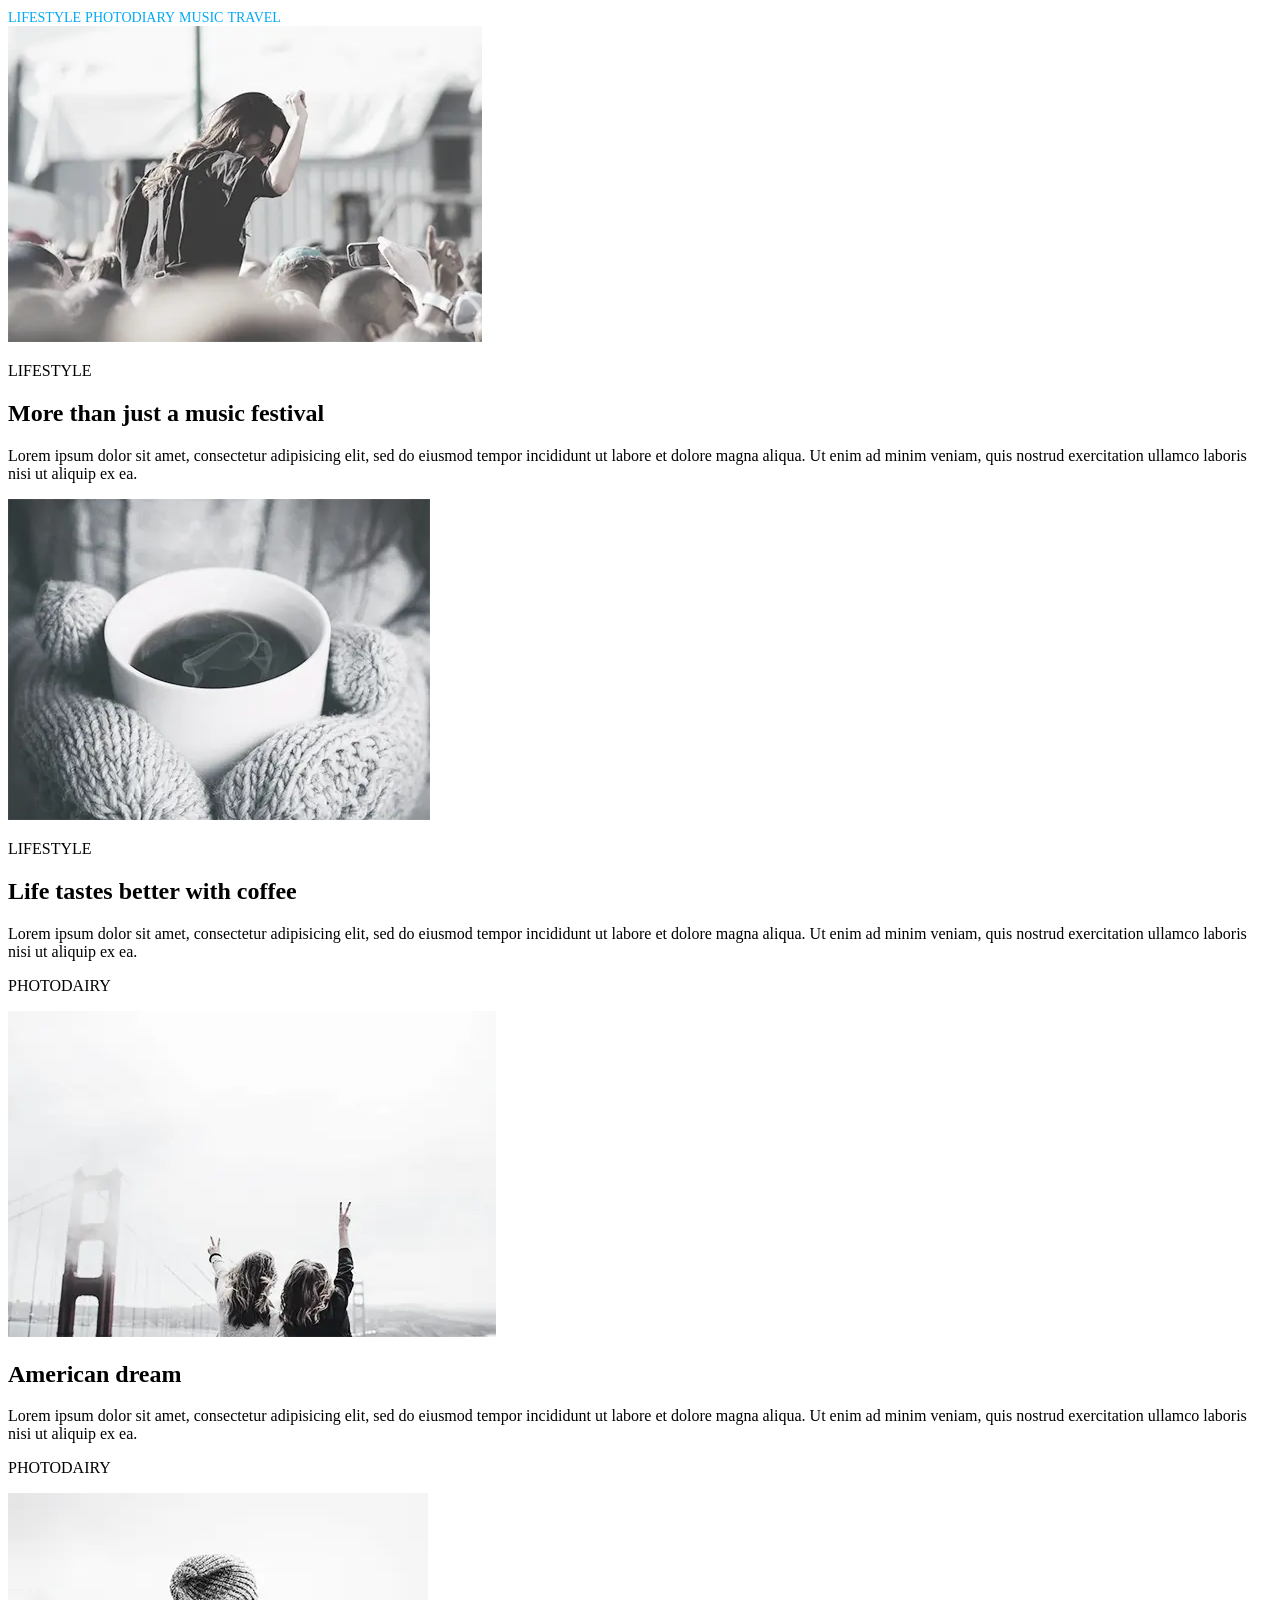
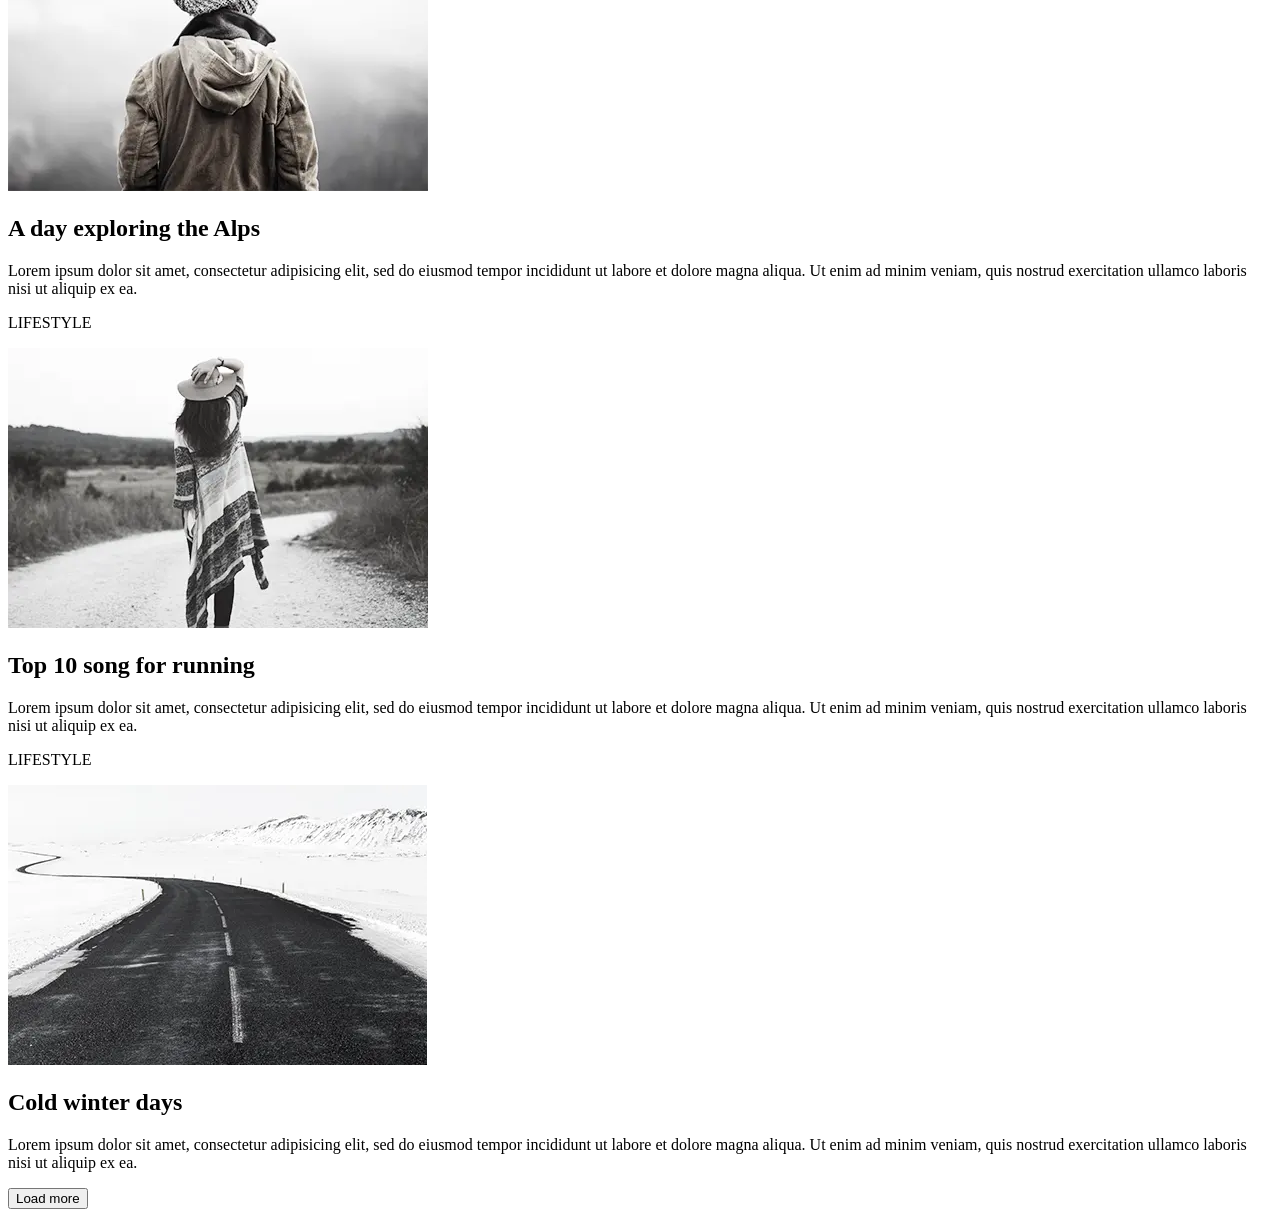
==== index.html @ 4827f7c0 "50%" ====
<!DOCTYPE html>
<html lang="en">
<head>
    <meta charset="UTF-8">
    <meta name="viewport" content="width=device-width, initial-scale=1.0">
    <title>Document</title>
</head>
<body>
    <link rel="stylesheet" href="style.css">
    <header>
        <a class="logo" href="#logo">LIFESTYLE</a>
        <a  class="logo" href="#PHOTODIARY">PHOTODIARY</a>
        <a class="logo" href="#MUSIC">MUSIC</a>
        <a class="logo" href="#TRAVEL">TRAVEL</a>
    </header>
    <main>
        <section>
      <article>
        <img src="./img/girl.webp" alt="girl">
        <p>LIFESTYLE</p>
        <h2>More than just a music festival </h2>
        <p>Lorem ipsum dolor sit amet, consectetur adipisicing elit, sed do eiusmod tempor incididunt ut labore et dolore magna aliqua. Ut enim ad minim veniam, quis nostrud exercitation ullamco laboris nisi ut aliquip ex ea.</p>
      </article>
      <article>
<img src="./img/cofe.webp" alt="cofe">
      <p>LIFESTYLE</p>
      <h2>Life tastes better with coffee</h2>
      <p>Lorem ipsum dolor sit amet, consectetur adipisicing elit, sed do eiusmod tempor incididunt ut labore et dolore magna aliqua. Ut enim ad minim veniam, quis nostrud exercitation ullamco laboris nisi ut aliquip ex ea.</p>
      </article>
      <article>
        <p>PHOTODAIRY</p>
        <img src="./img/2girls.webp" alt="2girls">
        <h2>American dream</h2>
    <p>Lorem ipsum dolor sit amet, consectetur adipisicing elit, sed do eiusmod tempor incididunt ut labore et dolore magna aliqua. Ut enim ad minim veniam, quis nostrud exercitation ullamco laboris nisi ut aliquip ex ea.</p>
      </article>
      <article>
        <p>PHOTODAIRY</p>
        <img src="./img/man.webp" alt="man">
        <h2>A day exploring the Alps</h2>
        <p>Lorem ipsum dolor sit amet, consectetur adipisicing elit, sed do eiusmod tempor incididunt ut labore et dolore magna aliqua. Ut enim ad minim veniam, quis nostrud exercitation ullamco laboris nisi ut aliquip ex ea.</p>
      </article>
      <article>
        <p>LIFESTYLE</p>
        <img src="./img/1girl.webp" alt="1girl">
        <h2>Top 10 song for running</h2>
        <p>Lorem ipsum dolor sit amet, consectetur adipisicing elit, sed do eiusmod tempor incididunt ut labore et dolore magna aliqua. Ut enim ad minim veniam, quis nostrud exercitation ullamco laboris nisi ut aliquip ex ea.</p>
      </article>
      <article>
        <p>LIFESTYLE</p>
        <img src="./img/road.webp" alt="road">
        <h2>Cold winter days</h2>
        <p>Lorem ipsum dolor sit amet, consectetur adipisicing elit, sed do eiusmod tempor incididunt ut labore et dolore magna aliqua. Ut enim ad minim veniam, quis nostrud exercitation ullamco laboris nisi ut aliquip ex ea.</p>
      </article>
      <button>Load more</button>

        </section>
        
    </main>
</body>
</html>
---- style.css ----
.logo{
    color: #03A9F4;
    font-weight: 400;
    font-size: 14px;
    line-height: 100%;
    letter-spacing: 0%;
    text-decoration: none;
}
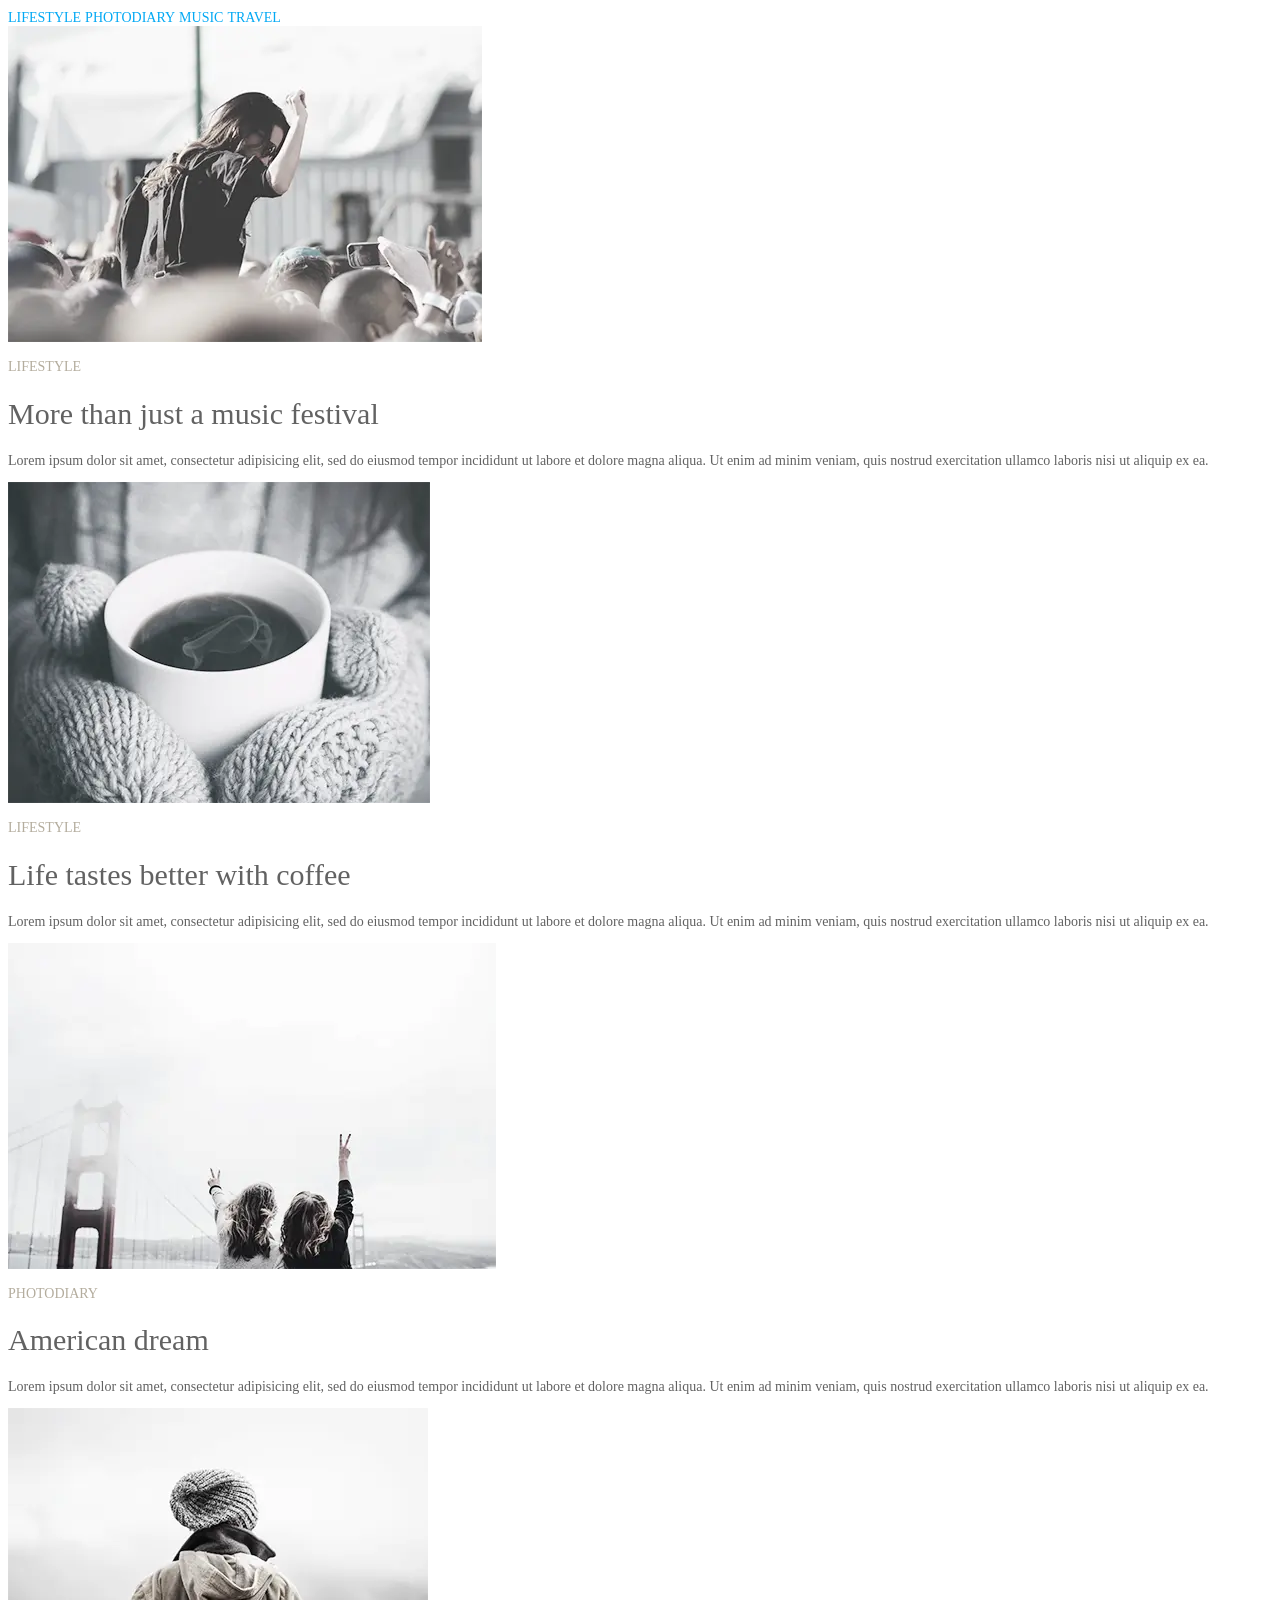
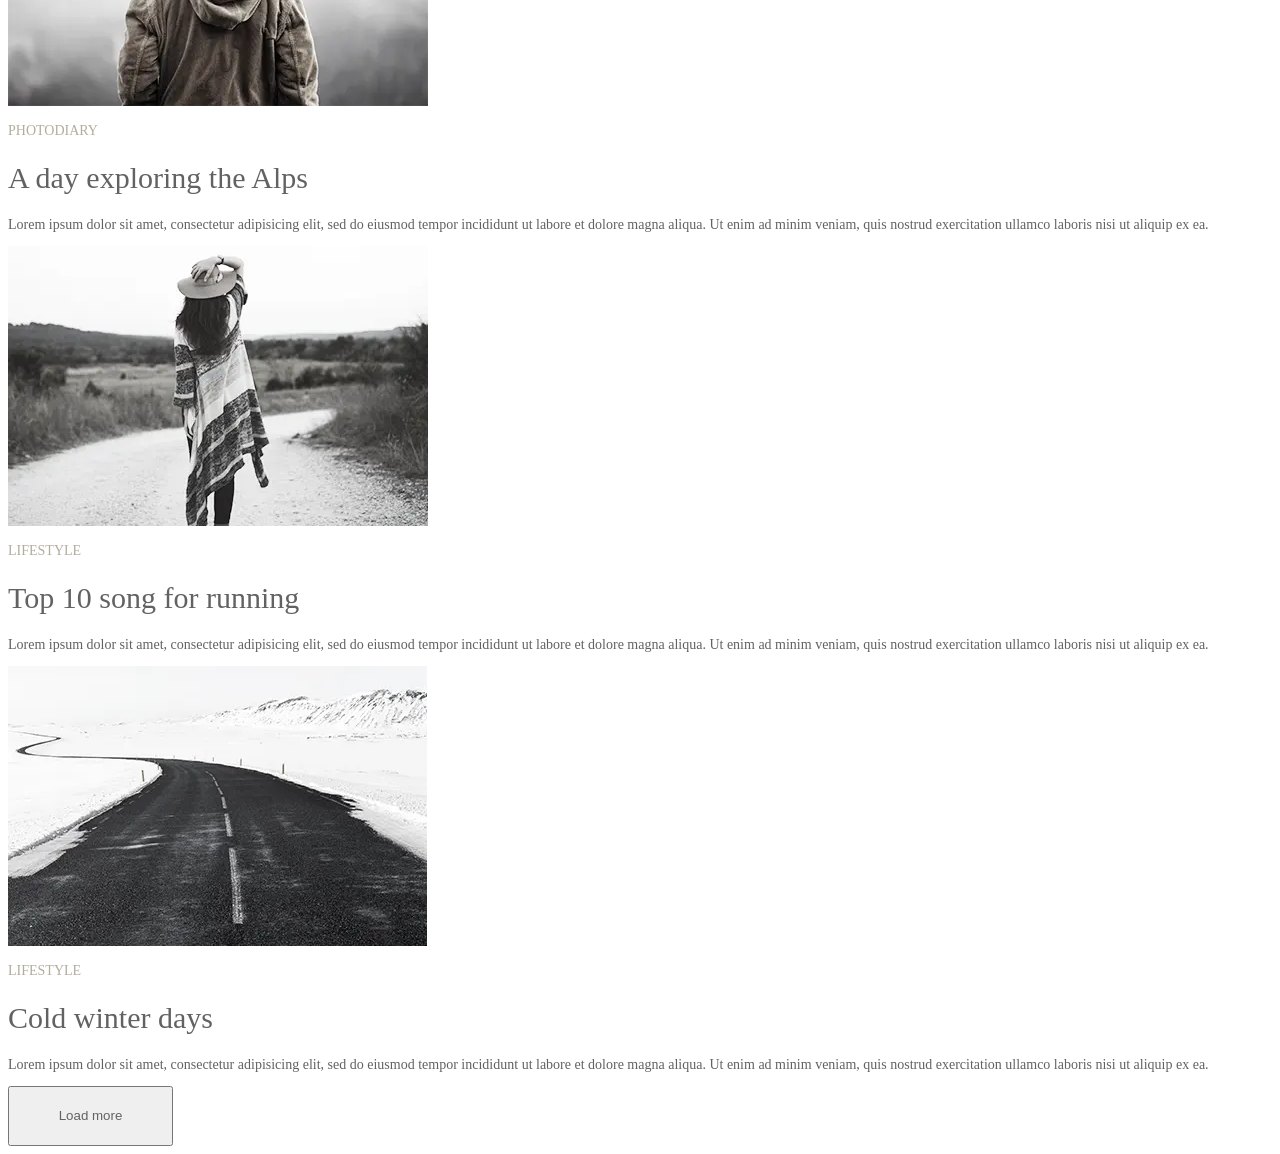
==== commit ed4469cb: "ready" ====
--- a/index.html
+++ b/index.html
@@ -17,39 +17,39 @@
         <section>
       <article>
         <img src="./img/girl.webp" alt="girl">
-        <p>LIFESTYLE</p>
-        <h2>More than just a music festival </h2>
-        <p>Lorem ipsum dolor sit amet, consectetur adipisicing elit, sed do eiusmod tempor incididunt ut labore et dolore magna aliqua. Ut enim ad minim veniam, quis nostrud exercitation ullamco laboris nisi ut aliquip ex ea.</p>
+        <p class="category">LIFESTYLE</p>
+        <h2 class="title">More than just a music festival </h2>
+        <p class="text">Lorem ipsum dolor sit amet, consectetur adipisicing elit, sed do eiusmod tempor incididunt ut labore et dolore magna aliqua. Ut enim ad minim veniam, quis nostrud exercitation ullamco laboris nisi ut aliquip ex ea.</p>
       </article>
       <article>
 <img src="./img/cofe.webp" alt="cofe">
-      <p>LIFESTYLE</p>
-      <h2>Life tastes better with coffee</h2>
-      <p>Lorem ipsum dolor sit amet, consectetur adipisicing elit, sed do eiusmod tempor incididunt ut labore et dolore magna aliqua. Ut enim ad minim veniam, quis nostrud exercitation ullamco laboris nisi ut aliquip ex ea.</p>
+      <p class="category">LIFESTYLE</p>
+      <h2  class="title">Life tastes better with coffee</h2>
+      <p class="text">Lorem ipsum dolor sit amet, consectetur adipisicing elit, sed do eiusmod tempor incididunt ut labore et dolore magna aliqua. Ut enim ad minim veniam, quis nostrud exercitation ullamco laboris nisi ut aliquip ex ea.</p>
       </article>
       <article>
-        <p>PHOTODAIRY</p>
         <img src="./img/2girls.webp" alt="2girls">
-        <h2>American dream</h2>
-    <p>Lorem ipsum dolor sit amet, consectetur adipisicing elit, sed do eiusmod tempor incididunt ut labore et dolore magna aliqua. Ut enim ad minim veniam, quis nostrud exercitation ullamco laboris nisi ut aliquip ex ea.</p>
+         <p class="photo">PHOTODIARY</p>
+        <h2  class="title">American dream</h2>
+    <p class="text">Lorem ipsum dolor sit amet, consectetur adipisicing elit, sed do eiusmod tempor incididunt ut labore et dolore magna aliqua. Ut enim ad minim veniam, quis nostrud exercitation ullamco laboris nisi ut aliquip ex ea.</p>
       </article>
       <article>
-        <p>PHOTODAIRY</p>
         <img src="./img/man.webp" alt="man">
-        <h2>A day exploring the Alps</h2>
-        <p>Lorem ipsum dolor sit amet, consectetur adipisicing elit, sed do eiusmod tempor incididunt ut labore et dolore magna aliqua. Ut enim ad minim veniam, quis nostrud exercitation ullamco laboris nisi ut aliquip ex ea.</p>
+          <p class="photo">PHOTODIARY</p>
+        <h2  class="title">A day exploring the Alps</h2>
+        <p class="text">Lorem ipsum dolor sit amet, consectetur adipisicing elit, sed do eiusmod tempor incididunt ut labore et dolore magna aliqua. Ut enim ad minim veniam, quis nostrud exercitation ullamco laboris nisi ut aliquip ex ea.</p>
       </article>
       <article>
-        <p>LIFESTYLE</p>
         <img src="./img/1girl.webp" alt="1girl">
-        <h2>Top 10 song for running</h2>
-        <p>Lorem ipsum dolor sit amet, consectetur adipisicing elit, sed do eiusmod tempor incididunt ut labore et dolore magna aliqua. Ut enim ad minim veniam, quis nostrud exercitation ullamco laboris nisi ut aliquip ex ea.</p>
+          <p class="category">LIFESTYLE</p>
+        <h2  class="title">Top 10 song for running</h2>
+        <p class="text">Lorem ipsum dolor sit amet, consectetur adipisicing elit, sed do eiusmod tempor incididunt ut labore et dolore magna aliqua. Ut enim ad minim veniam, quis nostrud exercitation ullamco laboris nisi ut aliquip ex ea.</p>
       </article>
       <article>
-        <p>LIFESTYLE</p>
         <img src="./img/road.webp" alt="road">
-        <h2>Cold winter days</h2>
-        <p>Lorem ipsum dolor sit amet, consectetur adipisicing elit, sed do eiusmod tempor incididunt ut labore et dolore magna aliqua. Ut enim ad minim veniam, quis nostrud exercitation ullamco laboris nisi ut aliquip ex ea.</p>
+         <p class="category">LIFESTYLE</p>
+        <h2  class="title">Cold winter days</h2>
+        <p class="text">Lorem ipsum dolor sit amet, consectetur adipisicing elit, sed do eiusmod tempor incididunt ut labore et dolore magna aliqua. Ut enim ad minim veniam, quis nostrud exercitation ullamco laboris nisi ut aliquip ex ea.</p>
       </article>
       <button>Load more</button>
 
--- a/style.css
+++ b/style.css
@@ -7,3 +7,39 @@
     letter-spacing: 0%;
     text-decoration: none;
 }
+.category{
+    color: #B4AD9E;
+    font-weight: 300;
+    font-size: 14px;
+    line-height: 100%;  
+    letter-spacing: 0%;
+}
+.photo{
+    color: #B4AD9E;
+    font-weight: 300;
+    font-size: 14px;
+    line-height: 100%;  
+    letter-spacing: 0%;
+}
+.title{
+    color:#626262;
+    font-weight: 400;
+    font-size: 30px;
+    line-height: 100%;
+    letter-spacing: 0%;
+}
+.text{
+    color: #626262;
+    font-weight: 400;
+    font-size: 14px;
+    line-height: 100%;
+    letter-spacing: 0%;
+}
+button{
+    color: #626262;
+    layout: relative;
+    width: 165px;
+    height: 60px;
+    top: 2110px;
+    left: 506px;
+}
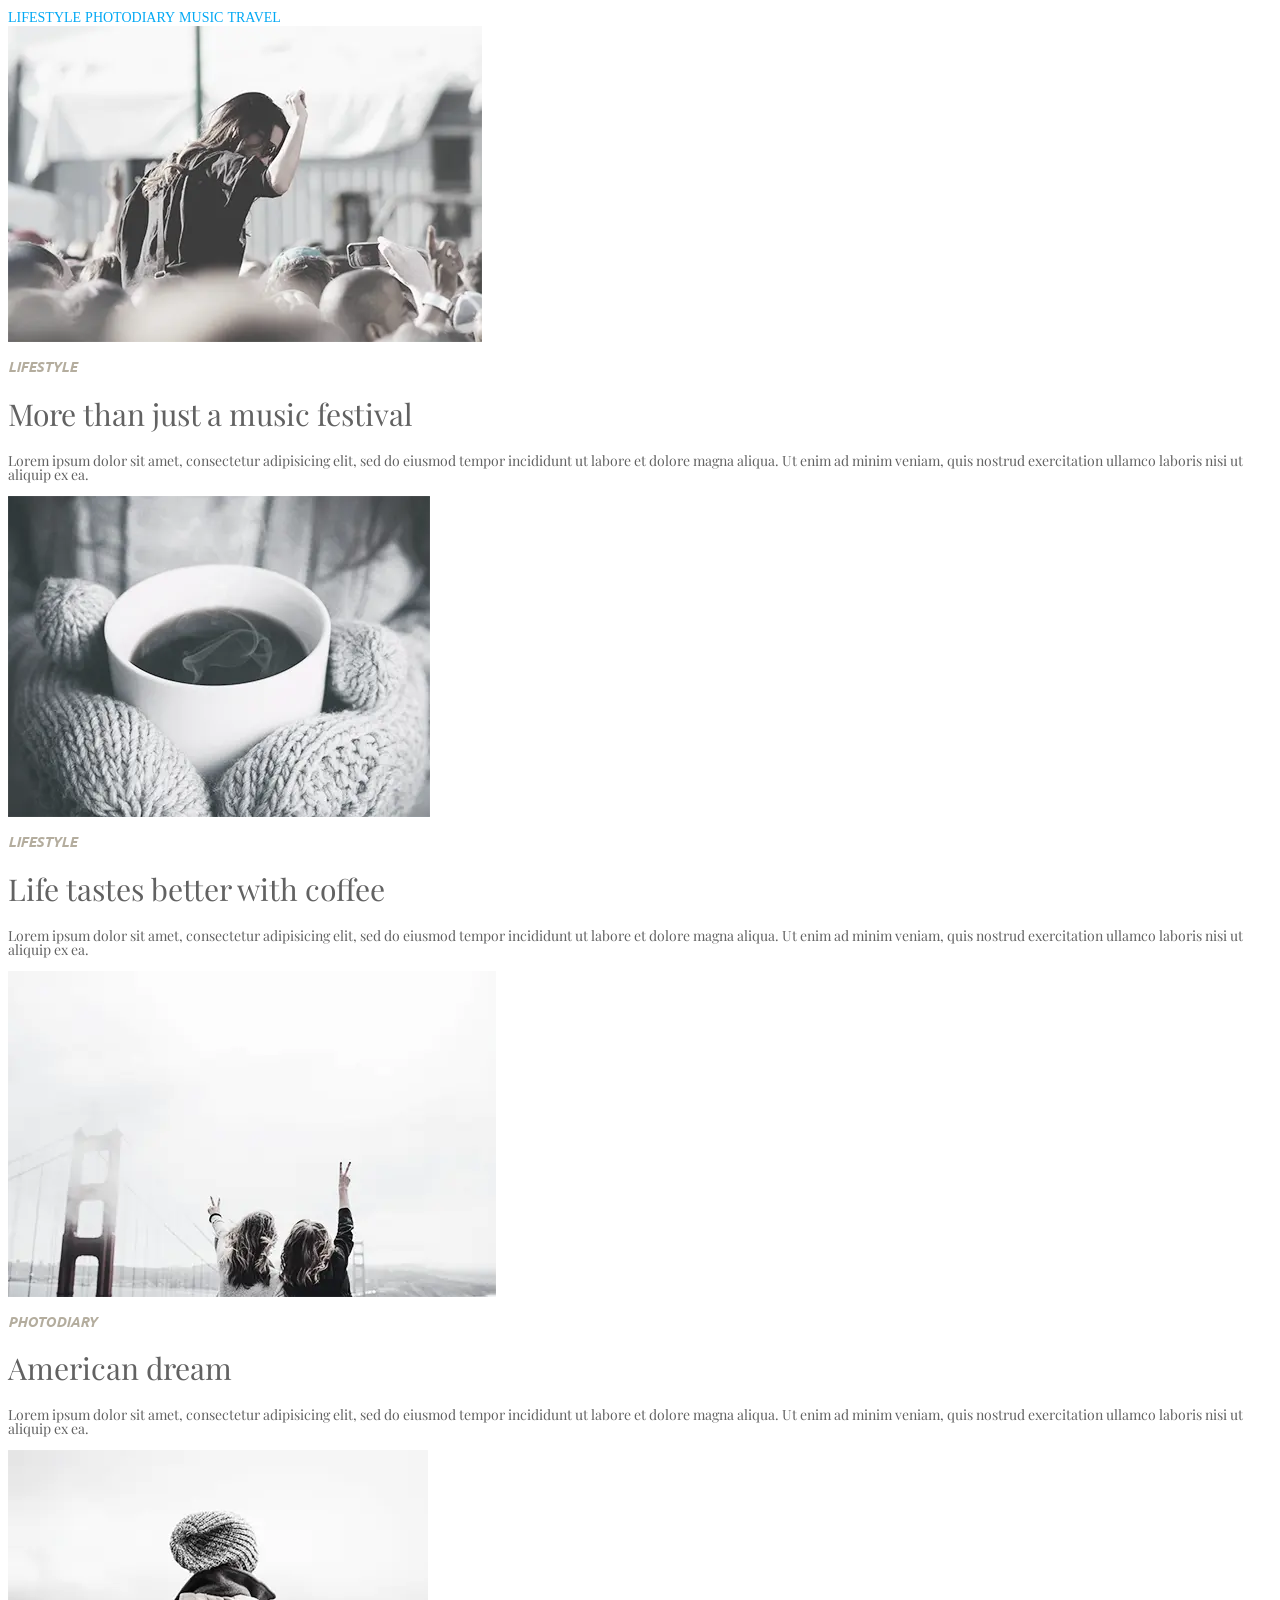
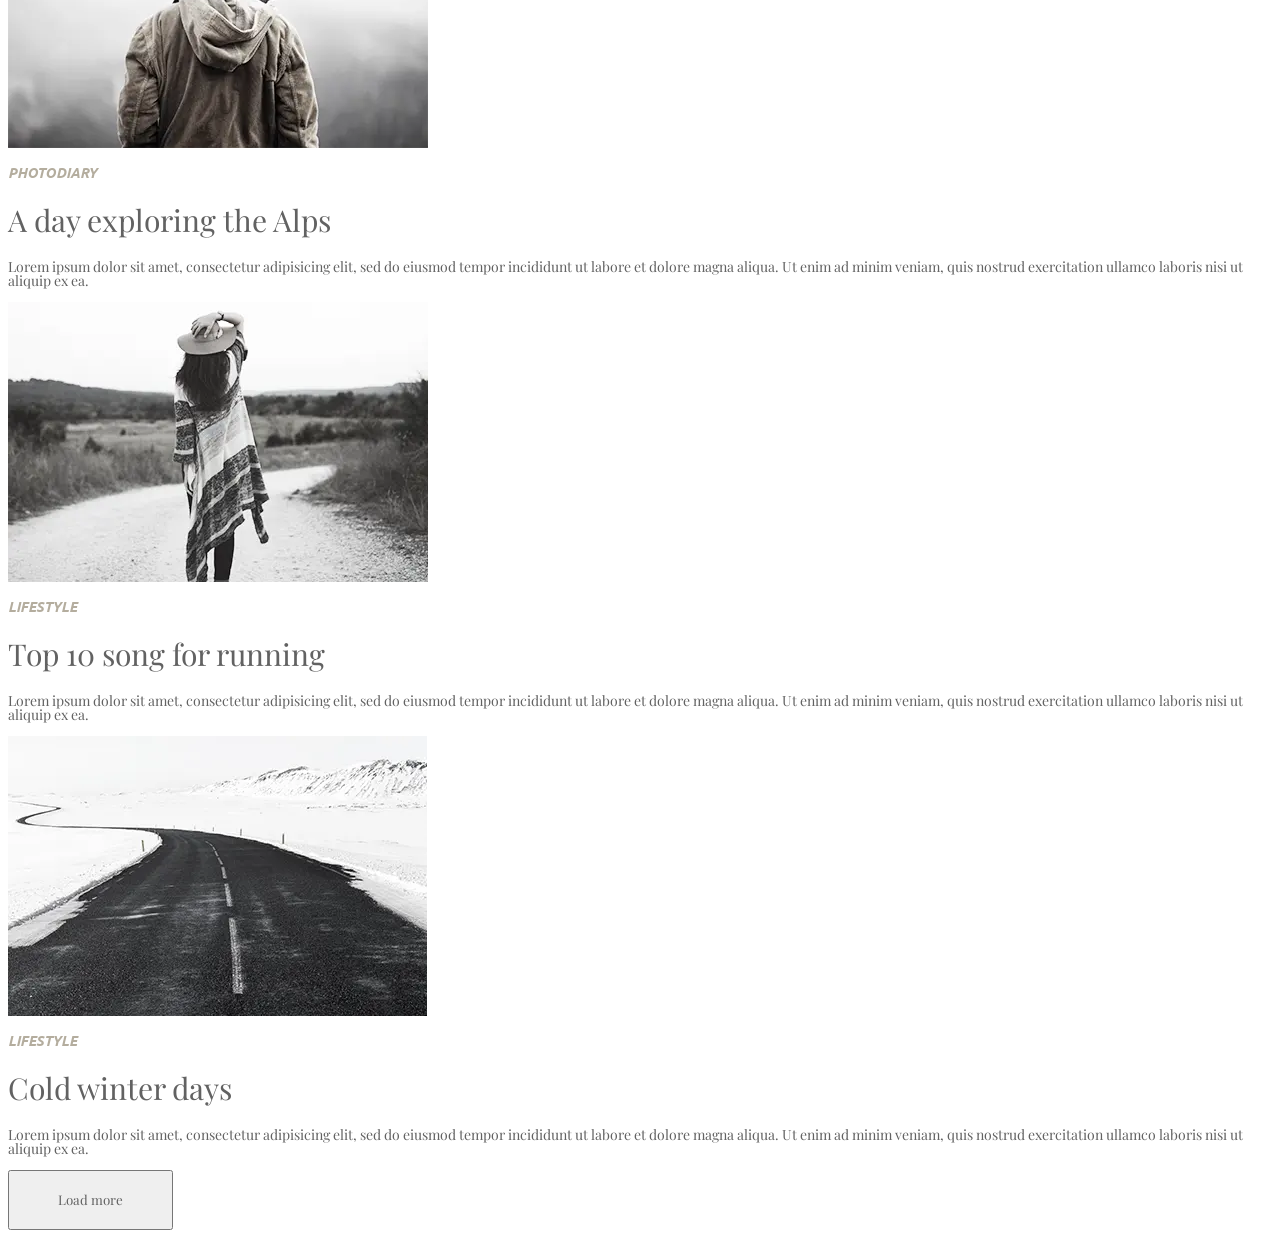
==== commit f9d97a0f: "corect" ====
--- a/index.html
+++ b/index.html
@@ -7,6 +7,8 @@
 </head>
 <body>
     <link rel="stylesheet" href="style.css">
+    <link href="https://fonts.googleapis.com/css2?family=Playfair+Display:ital,wght@0,400..900;1,400..900&display=swap" rel="stylesheet">
+<link href="https://fonts.googleapis.com/css2?family=Ubuntu:ital,wght@0,300;0,400;0,500;0,700;1,300;1,400;1,500;1,700&display=swap" rel="stylesheet">
     <header>
         <a class="logo" href="#logo">LIFESTYLE</a>
         <a  class="logo" href="#PHOTODIARY">PHOTODIARY</a>
@@ -51,7 +53,7 @@
         <h2  class="title">Cold winter days</h2>
         <p class="text">Lorem ipsum dolor sit amet, consectetur adipisicing elit, sed do eiusmod tempor incididunt ut labore et dolore magna aliqua. Ut enim ad minim veniam, quis nostrud exercitation ullamco laboris nisi ut aliquip ex ea.</p>
       </article>
-      <button>Load more</button>
+      <button class="button">Load more</button>
 
         </section>
         
--- a/style.css
+++ b/style.css
@@ -42,4 +42,33 @@
     height: 60px;
     top: 2110px;
     left: 506px;
+ } 
+ 
+ .title{
+  font-family: "Playfair Display", serif;
+  font-optical-sizing: auto;
+  font-weight: <weight>;
+  font-style: normal;
 }
+.text{
+  font-family: "Playfair Display", serif;
+  font-optical-sizing: auto;
+  font-weight: <weight>;
+  font-style: normal;
+}
+.category {
+  font-family: "Ubuntu", sans-serif;
+  font-weight: 700;
+  font-style: italic;
+}
+.photo {
+  font-family: "Ubuntu", sans-serif;
+  font-weight: 700;
+  font-style: italic;
+}
+.button{
+  font-family: "Playfair Display", serif;
+  font-optical-sizing: auto;
+  font-weight: <weight>;
+  font-style: normal;
+}
